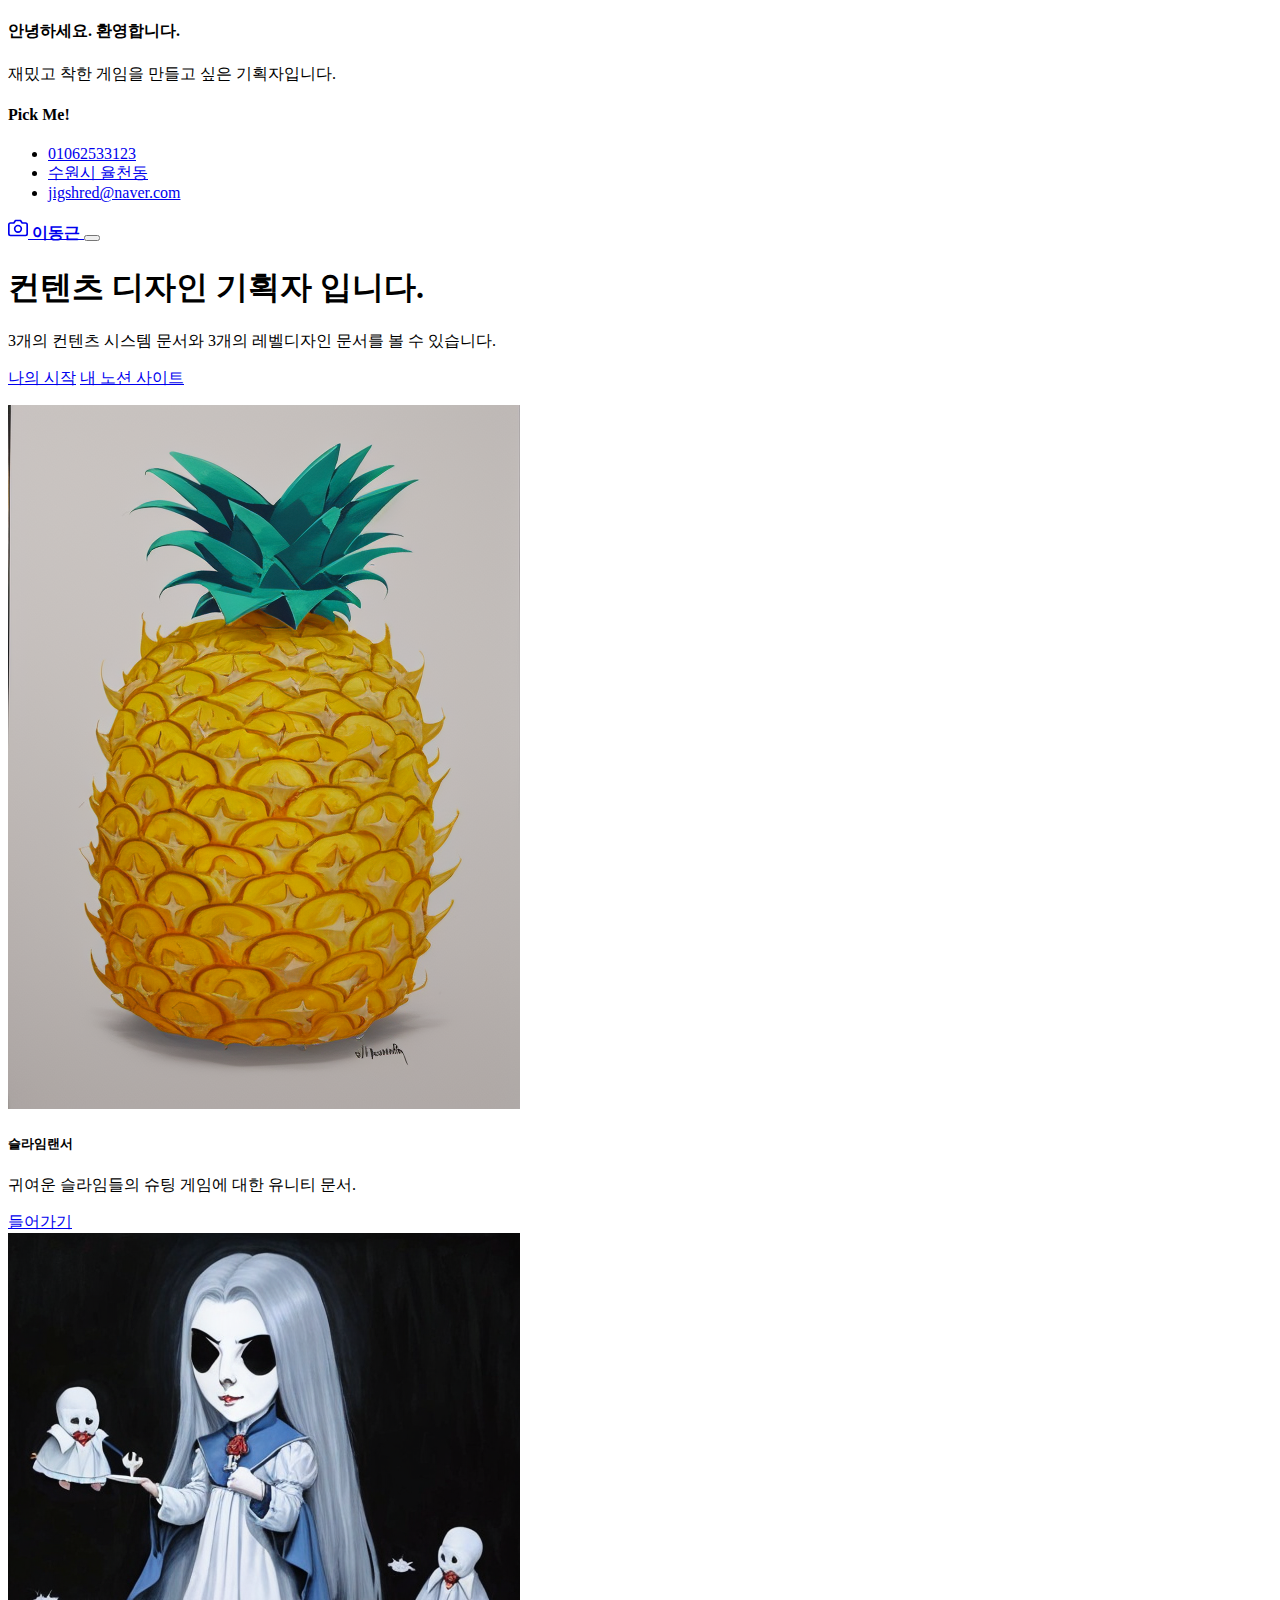
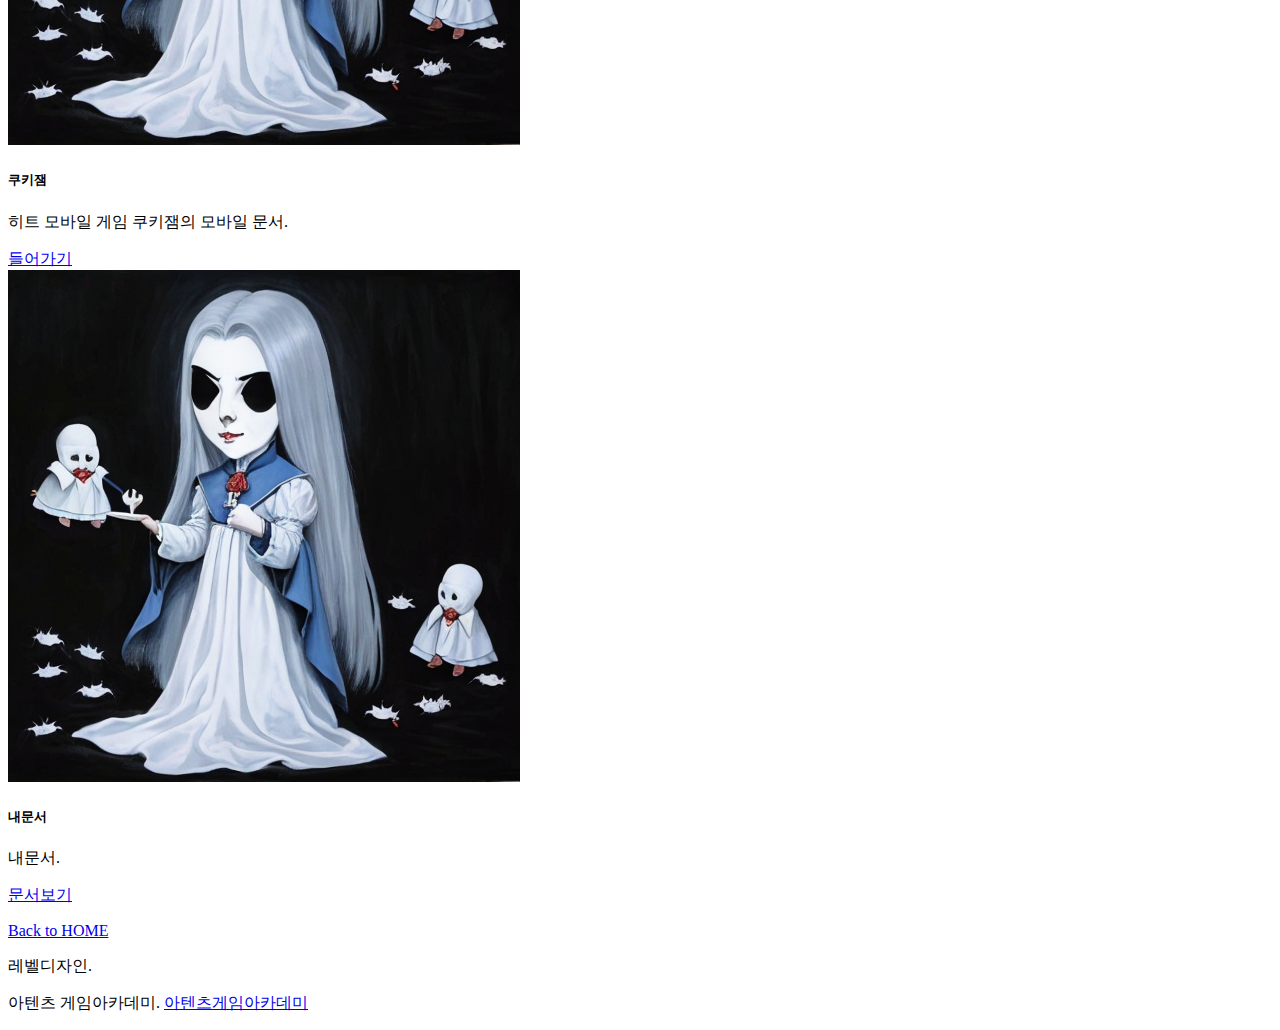
==== pages/mainpage.html @ 6b1b7f14 "Add files via upload" ====
<!DOCTYPE html>
<html lang="ko">

<head>
  <meta charset="utf-8">
  <meta name="viewport" content="width=device-width, initial-scale=1">
  <meta name="description" content="게임 기획 연습 문서 사이트 입니다.">
  <meta name="author" content="Lee.D.K">
  <meta name="generator" content="HTML5.">
  <title>Lee.D.K의 창고</title>
  <meta property="og:type" content="website" />
  <meta property="og:site_name" content="게임 기획 연습 문서 사이트 입니다." />
  <meta property="og:title" content="Lee.D.K의 창고" />
  <meta property="og:description" content="Lee.D.K의 메인 기획서와 레벨디자인 문서를 볼 수 있습니다." />
  <meta property="og:image" content="./images/name_seo.png" />
  <!-- 아텐츠주소 대신 자신의 웹페이지 주소로 바꾸세요 -->
  <meta property="og:url" content="https://leedkbusiness.netlify.app/" />
  <meta property="twitter:card" content="summary" />
  <meta property="twitter:site" content="게임 기획 연습 문서 사이트 입니다." />
  <meta property="twitter:title" content="Lee.D.K의 창고" />
  <meta property="twitter:description" content="Lee.D.K의 메인 기획서와 레벨디자인 문서를 볼 수 있습니다." />
  <meta property="twitter:image" content="./images/name_seo.png" />
  <!-- 아텐츠주소 대신 자신의 웹페이지 주소로 바꾸세요 -->
  <meta property="twitter:url" content="https://leedkbusiness.netlify.app/" />
  <link rel="icon" href="/favicon.ico" />
  <link rel="canonical" href="https://getbootstrap.com/docs/5.2/examples/album/">

  <!-- CSS only -->
  <link href="https://cdn.jsdelivr.net/npm/bootstrap@5.2.3/dist/css/bootstrap.min.css" rel="stylesheet"
    integrity="sha384-rbsA2VBKQhggwzxH7pPCaAqO46MgnOM80zW1RWuH61DGLwZJEdK2Kadq2F9CUG65" crossorigin="anonymous">
  <!-- JavaScript Bundle with Popper -->
  <script defer src="https://cdn.jsdelivr.net/npm/bootstrap@5.2.3/dist/js/bootstrap.bundle.min.js"
    integrity="sha384-kenU1KFdBIe4zVF0s0G1M5b4hcpxyD9F7jL+jjXkk+Q2h455rYXK/7HAuoJl+0I4" crossorigin="anonymous">
  </script>


  <style>
    .bd-placeholder-img {
      font-size: 1.125rem;
      text-anchor: middle;
      -webkit-user-select: none;
      -moz-user-select: none;
      user-select: none;
    }

    @media (min-width: 768px) {
      .bd-placeholder-img-lg {
        font-size: 3.5rem;
      }
    }

    .b-example-divider {
      height: 3rem;
      background-color: rgba(0, 0, 0, .1);
      border: solid rgba(0, 0, 0, .15);
      border-width: 1px 0;
      box-shadow: inset 0 .5em 1.5em rgba(0, 0, 0, .1), inset 0 .125em .5em rgba(0, 0, 0, .15);
    }

    .b-example-vr {
      flex-shrink: 0;
      width: 1.5rem;
      height: 100vh;
    }

    .bi {
      vertical-align: -.125em;
      fill: currentColor;
    }

    .nav-scroller {
      position: relative;
      z-index: 2;
      height: 2.75rem;
      overflow-y: hidden;
    }

    .nav-scroller .nav {
      display: flex;
      flex-wrap: nowrap;
      padding-bottom: 1rem;
      margin-top: -1px;
      overflow-x: auto;
      text-align: center;
      white-space: nowrap;
      -webkit-overflow-scrolling: touch;
    }
  </style>
</head>

<body>

  <header>
    <div class="collapse bg-dark" id="navbarHeader">
      <div class="container">
        <div class="row">
          <div class="col-sm-8 col-md-7 py-4">
            <h4 class="text-white">안녕하세요. 환영합니다.</h4>
            <p class="text-muted">재밌고 착한 게임을 만들고 싶은 기획자입니다.</p>
          </div>
          <div class="col-sm-4 offset-md-1 py-4">
            <h4 class="text-white">Pick Me!</h4>
            <ul class="list-unstyled">
              <li><a href="#" class="text-white">01062533123</a></li>
              <li><a href="#" class="text-white">수원시 율천동</a></li>
              <li><a href="#" class="text-white">jigshred@naver.com</a></li>
            </ul>
          </div>
        </div>
      </div>
    </div>
    <div class="navbar navbar-dark bg-dark shadow-sm">
      <div class="container">
        <a href="#" class="navbar-brand d-flex align-items-center">
          <svg xmlns="http://www.w3.org/2000/svg" width="20" height="20" fill="none" stroke="currentColor"
            stroke-linecap="round" stroke-linejoin="round" stroke-width="2" aria-hidden="true" class="me-2"
            viewBox="0 0 24 24">
            <path d="M23 19a2 2 0 0 1-2 2H3a2 2 0 0 1-2-2V8a2 2 0 0 1 2-2h4l2-3h6l2 3h4a2 2 0 0 1 2 2z" />
            <circle cx="12" cy="13" r="4" /></svg>
          <strong>이동근</strong>
        </a>
        <button class="navbar-toggler" type="button" data-bs-toggle="collapse" data-bs-target="#navbarHeader"
          aria-controls="navbarHeader" aria-expanded="false" aria-label="Toggle navigation">
          <span class="navbar-toggler-icon"></span>
        </button>
      </div>
    </div>
  </header>

  <main>
    <section class="py-5 text-center container">
      <div class="row py-lg-5">
        <div class="col-lg-6 col-md-8 mx-auto">
          <h1 class="fw-light">컨텐츠 디자인 기획자 입니다.</h1>
          <p class="lead text-muted">3개의 컨텐츠 시스템 문서와 3개의 레벨디자인 문서를 볼 수 있습니다.</p>
          <p>
            <a href="https://atentsgame.com/" class="btn btn-primary my-2">나의 시작</a>
            <a href="https://comfortable-lyre-1c1.notion.site/6fe3231232824867b9425e4b35d11466?pvs=4" class="btn btn-info my-2">내 노션 사이트</a>
          </p>
        </div>
      </div>
    </section>

    <div class="album py-5 bg-dark">
      <div class="container">
        <div class="row row-cols-1 row-cols-sm-2 row-cols-md-3 g-3">
          <div class="col"> 
            <div class="card shadow-sm" width="100%">
              <img src="/images/png.png" class="card-img-top" alt="풍선1">
              <div class="card-body">
                <h5 class="card-title">슬라임랜서</h5>
                <p class="card-text">귀여운 슬라임들의 슈팅 게임에 대한 유니티 문서.</p>
                <a href="/pages/page01.html" class="btn btn-info">들어가기</a>
              </div>
            </div>
          </div>
          <div class="col">
            <div class="card shadow-sm" width="100%">
              <img src="/images/png (1).png" class="card-img-top" alt="풍선2">
              <div class="card-body">
                <h5 class="card-title">쿠키잼</h5>
                <p class="card-text">히트 모바일 게임 쿠키잼의 모바일 문서.</p>
                <a href="/pages/page02.html" class="btn btn-success">들어가기</a>
              </div>
            </div>
          </div>
          <div class="col">
            <div class="card shadow-sm" width="100%">
              <img src="/images/png (1).png" class="card-img-top" alt="풍선3">
              <div class="card-body">
                <h5 class="card-title">내문서</h5>
                <p class="card-text">내문서.</p>
                <a href="/pages/page03.html" class="btn btn-warning">문서보기</a>
              </div>
            </div>
          </div>
          <!-- <div class="col">
            <div class="card shadow-sm" width="100%">
              <img src="/images/png.png" class="card-img-top" alt="풍선4">
              <div class="card-body">
                <h5 class="card-title">샘플문서</h5>
                <p class="card-text">샘플문서입니다.</p>
                <a href="/pages/page04.html" class="btn btn-success">문서보기</a>
              </div>
            </div>
          </div>
          <div class="col">
            <div class="card shadow-sm" width="100%">
              <img src="/images/png (1).png" class="card-img-top" alt="풍선5">
              <div class="card-body">
                <h5 class="card-title">강사님의 기획서</h5>
                <p class="card-text">대작 mmorpg 기획서입니다.</p>
                <a href="/pages/page05.html" class="btn btn-success">문서보기</a>
              </div>
            </div>
          </div>
          <div class="col">
            <div class="card shadow-sm" width="100%">
              <img src="/images/png.png" class="card-img-top" alt="풍선6">
              <div class="card-body">
                <h5 class="card-title">강사님의 기획서2</h5>
                <p class="card-text">대작 mmorpg 기획서입니다 무단배포금지.</p>
                <a href="/pages/page06.html" class="btn btn-success">문서보기</a>
              </div>
            </div>
          </div> -->

        </div>
      </div>
    </div>

  </main>

  <footer class="text-muted py-5">
    <div class="container">
      <p class="float-end mb-1">
        <a href="/index.html">Back to HOME</a>
      </p>
      <p class="mb-1">레벨디자인.</p>
      <p class="mb-0">아텐츠 게임아카데미. <a href="https://atentsgame.com">아텐츠게임아카데미</a> </p>
    </div>
  </footer>

</html>
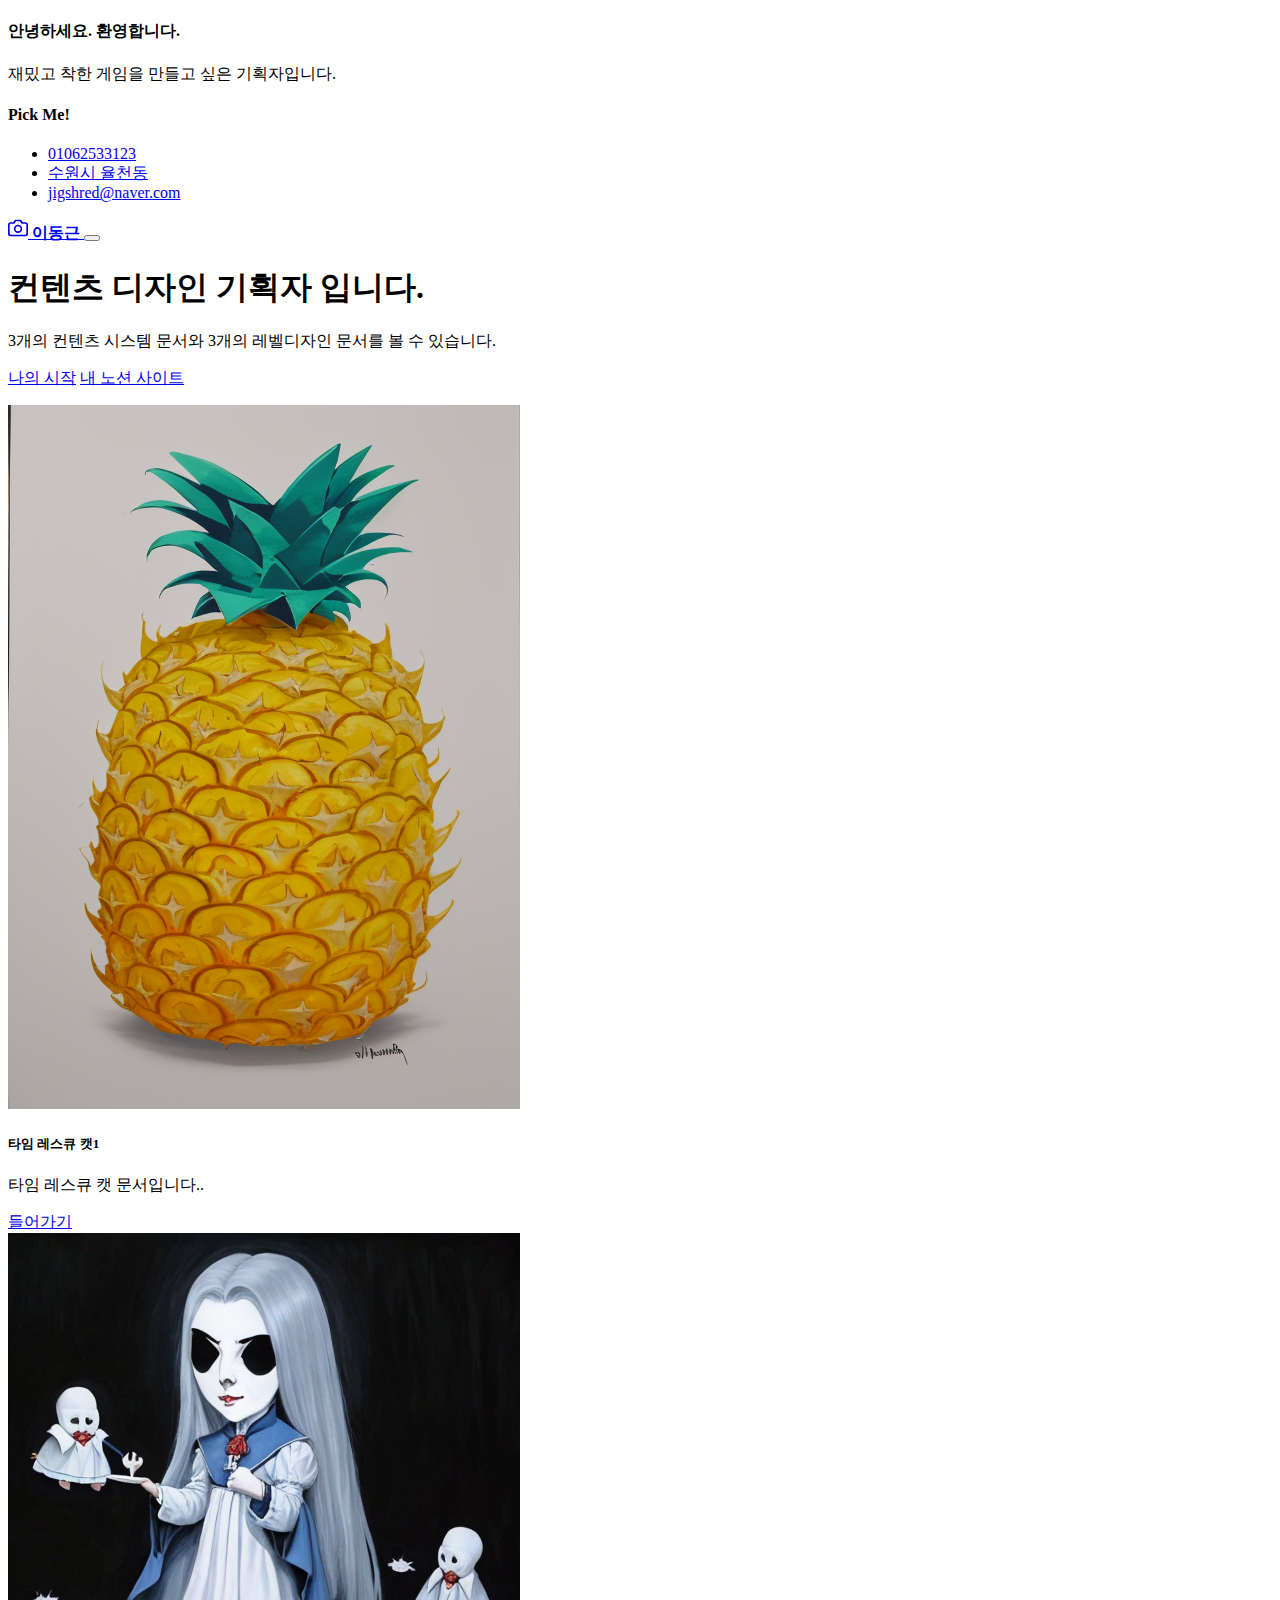
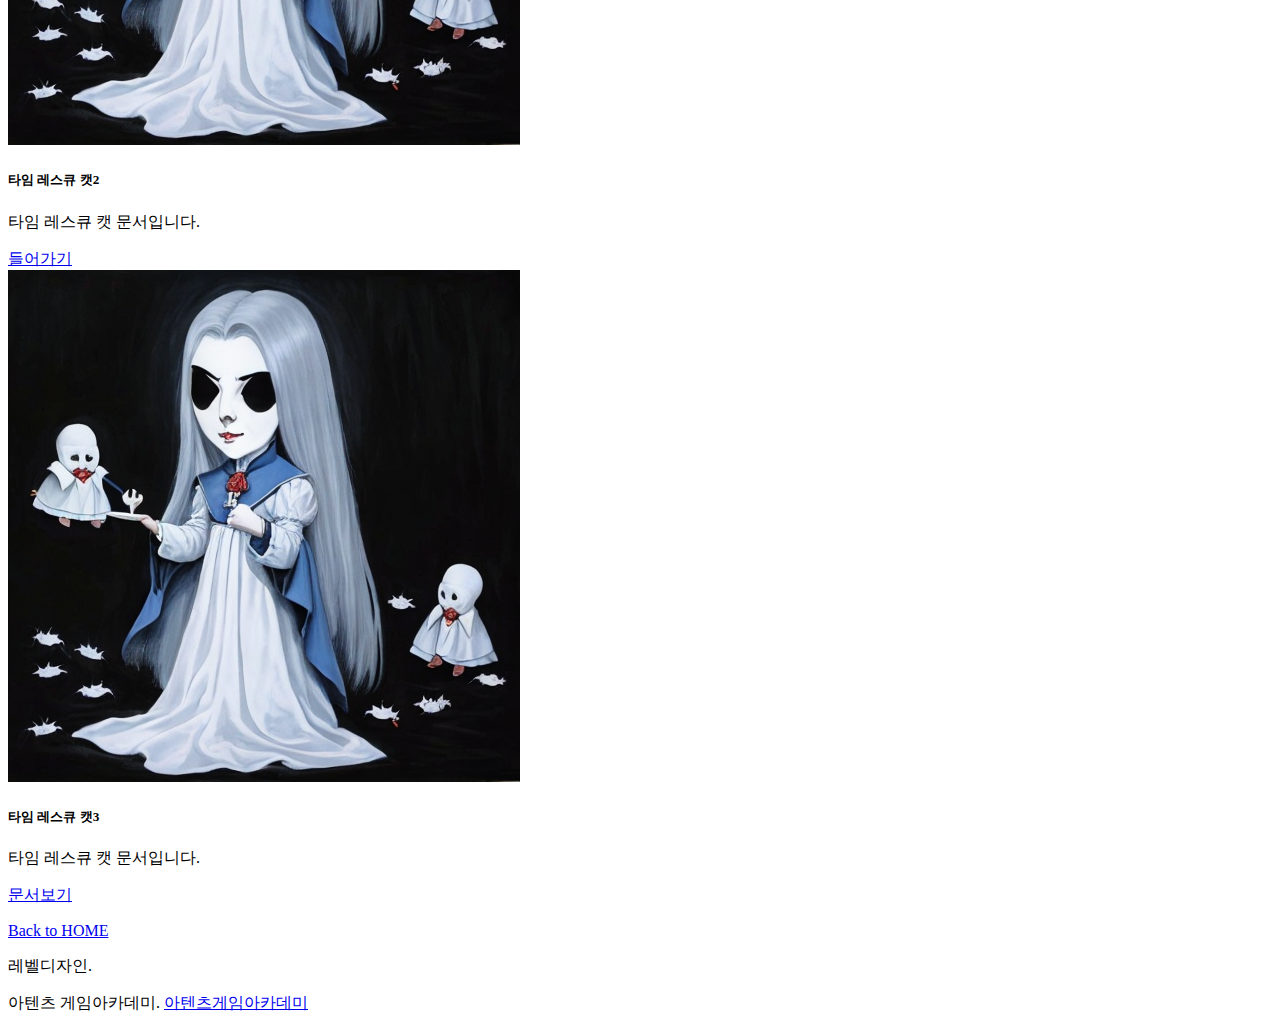
==== commit eb0842d2: "Add files via upload" ====
--- a/pages/mainpage.html
+++ b/pages/mainpage.html
@@ -148,8 +148,8 @@
             <div class="card shadow-sm" width="100%">
               <img src="/images/png.png" class="card-img-top" alt="풍선1">
               <div class="card-body">
-                <h5 class="card-title">슬라임랜서</h5>
-                <p class="card-text">귀여운 슬라임들의 슈팅 게임에 대한 유니티 문서.</p>
+                <h5 class="card-title">타임 레스큐 캣1</h5>
+                <p class="card-text">타임 레스큐 캣 문서입니다..</p>
                 <a href="/pages/page01.html" class="btn btn-info">들어가기</a>
               </div>
             </div>
@@ -158,8 +158,8 @@
             <div class="card shadow-sm" width="100%">
               <img src="/images/png (1).png" class="card-img-top" alt="풍선2">
               <div class="card-body">
-                <h5 class="card-title">쿠키잼</h5>
-                <p class="card-text">히트 모바일 게임 쿠키잼의 모바일 문서.</p>
+                <h5 class="card-title">타임 레스큐 캣2</h5>
+                <p class="card-text">타임 레스큐 캣 문서입니다.</p>
                 <a href="/pages/page02.html" class="btn btn-success">들어가기</a>
               </div>
             </div>
@@ -168,8 +168,8 @@
             <div class="card shadow-sm" width="100%">
               <img src="/images/png (1).png" class="card-img-top" alt="풍선3">
               <div class="card-body">
-                <h5 class="card-title">내문서</h5>
-                <p class="card-text">내문서.</p>
+                <h5 class="card-title">타임 레스큐 캣3</h5>
+                <p class="card-text">타임 레스큐 캣 문서입니다.</p>
                 <a href="/pages/page03.html" class="btn btn-warning">문서보기</a>
               </div>
             </div>
